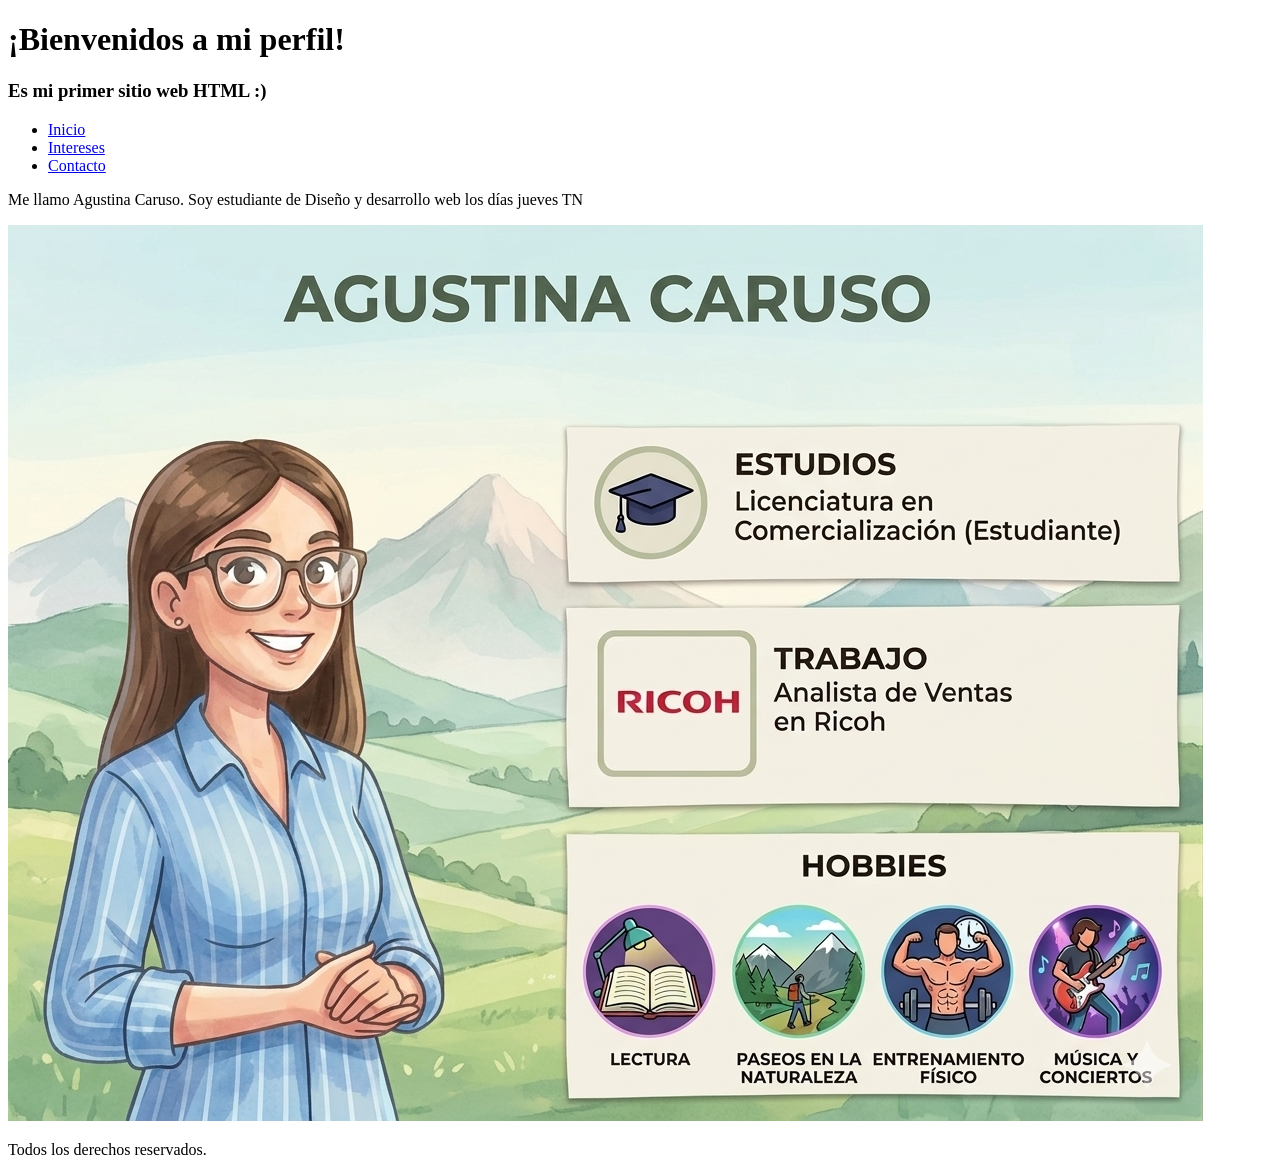
==== index.html @ 77e70bab "version1" ====
<!DOCTYPE html>
<html lang="es">
<head>
    <meta charset="UTF-8">
    <meta name="viewport" content="width=device-width, initial-scale=1.0">
    <title>Mi sitio personal :)</title>

</head>
<body>
   <header>
    <h1> ¡Bienvenidos a mi perfil!</h1>
    <h3>Es mi primer sitio web HTML :)</h3>
    <nav>
        <ul>
            <li>
                <a href="index.html">Inicio</a>
            </li>
            <li>
                <a href="intereses.html">Intereses</a>
            </li>
            <li>
                <a href="Contacto.html">Contacto</a>
            </li>
        </ul>
    </nav>
   </header>
   <main>
    <p>Me llamo Agustina Caruso. Soy estudiante de Diseño y desarrollo web los días jueves TN </p>
    <img src="img/infografia.png" alt="Un poco sobre mi">
   </main>
   <footer>
    <p>Todos los derechos reservados.</p>

   </footer> 
</body>
</html>
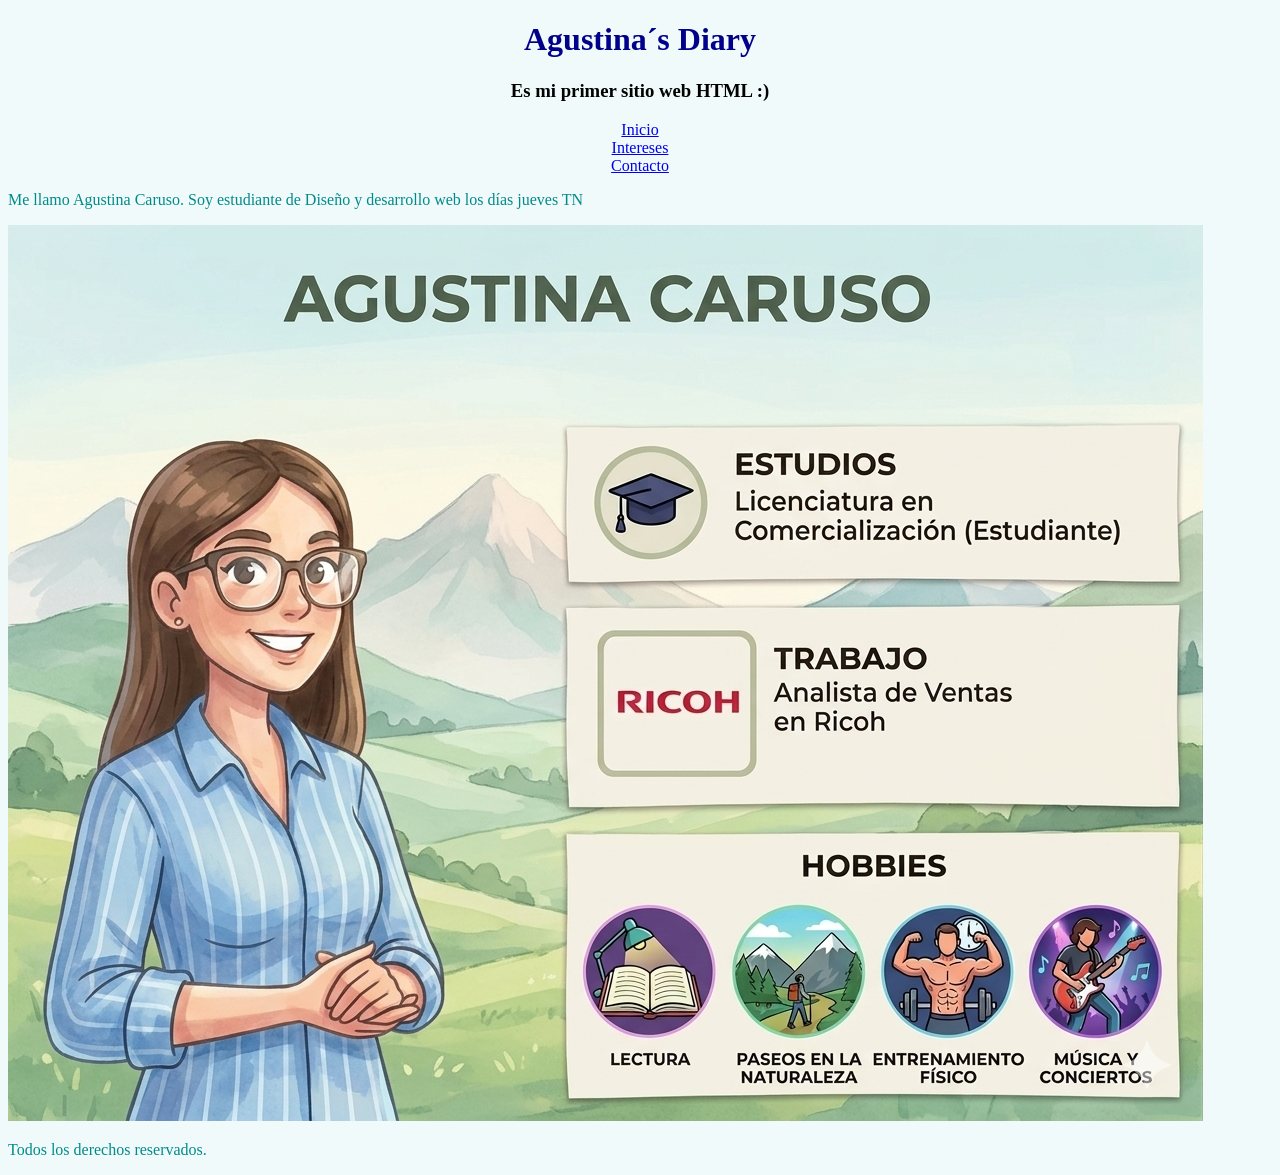
==== commit 6ab9b072: "cambie el titulo y lo centré" ====
--- a/index.html
+++ b/index.html
@@ -4,11 +4,12 @@
     <meta charset="UTF-8">
     <meta name="viewport" content="width=device-width, initial-scale=1.0">
     <title>Mi sitio personal :)</title>
+<link rel="stylesheet" href="estilos/css1.css">
 
 </head>
 <body>
    <header>
-    <h1> ¡Bienvenidos a mi perfil!</h1>
+    <h1>Agustina´s Diary</h1>
     <h3>Es mi primer sitio web HTML :)</h3>
     <nav>
         <ul>
--- a/estilos/css1.css
+++ b/estilos/css1.css
@@ -0,0 +1,18 @@
+h1 {
+   color: darkblue;
+   font-family: Cambria, Cochin, Georgia, Times, 'Times New Roman', serif;
+}
+p {
+    color: darkcyan;
+    font-family: Cambria, Cochin, Georgia, Times, 'Times New Roman', serif;
+}
+body {
+    background-color: rgb(240, 250, 250);
+}
+header {
+    text-align: center;
+}
+ul{
+    list-style: none;
+    padding: 0;
+}
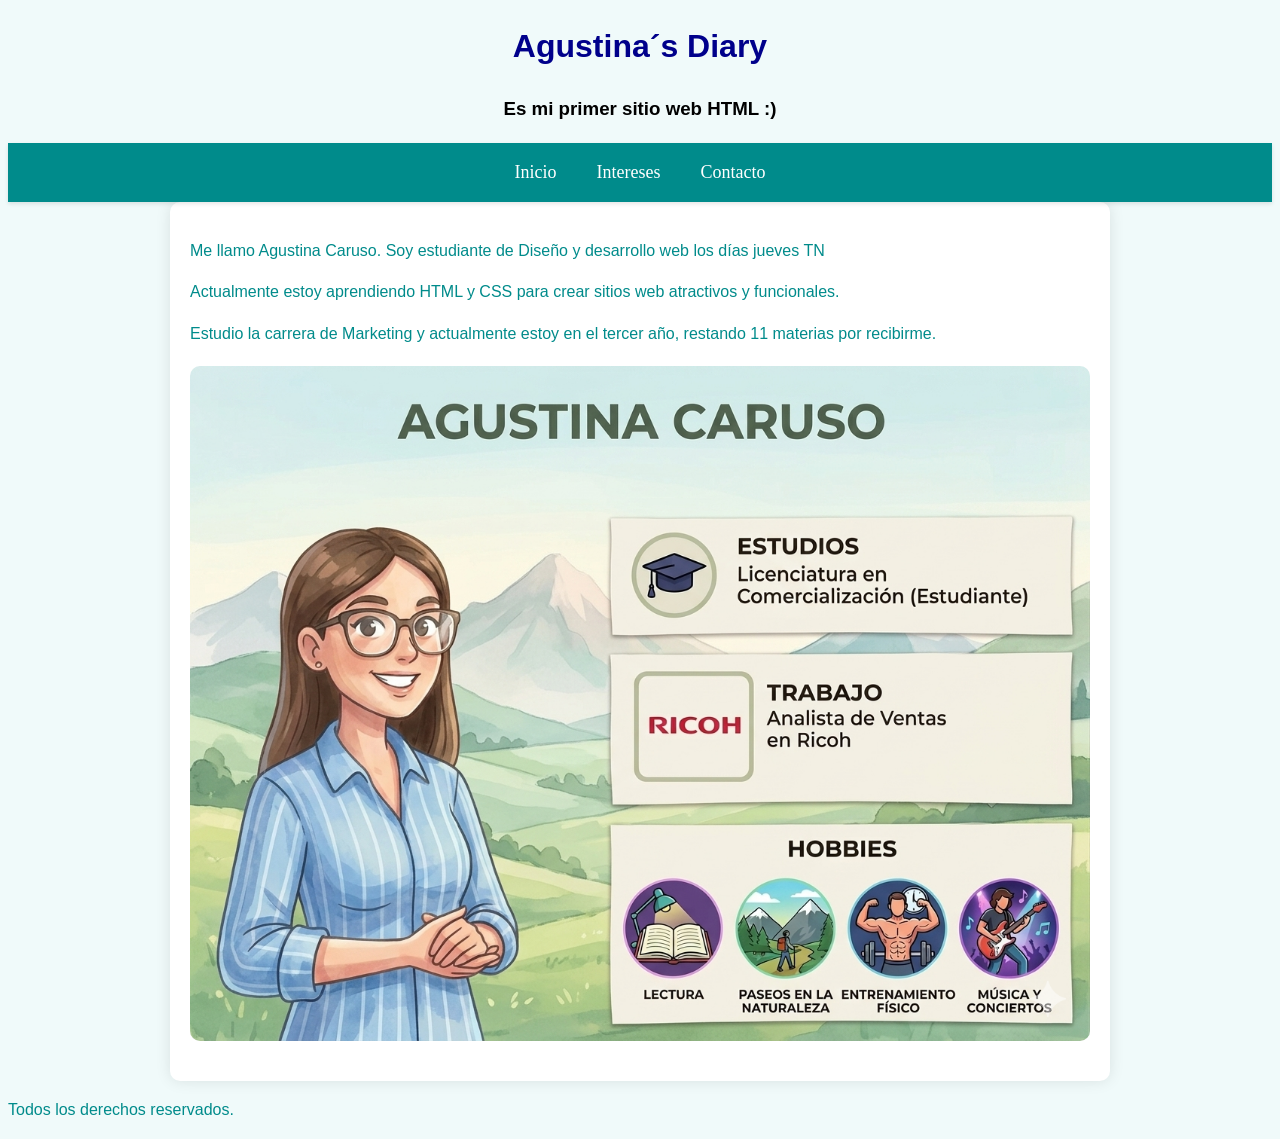
==== commit c7103b95: "Cambios CSS" ====
--- a/index.html
+++ b/index.html
@@ -14,7 +14,7 @@
     <nav>
         <ul>
             <li>
-                <a href="index.html">Inicio</a>
+                <a href="index.html" class="active">Inicio</a>
             </li>
             <li>
                 <a href="intereses.html">Intereses</a>
@@ -26,7 +26,11 @@
     </nav>
    </header>
    <main>
-    <p>Me llamo Agustina Caruso. Soy estudiante de Diseño y desarrollo web los días jueves TN </p>
+   <p>Me llamo Agustina Caruso. Soy estudiante de Diseño y desarrollo web los días jueves TN </p>
+   <p>Actualmente estoy aprendiendo HTML y CSS para crear sitios web atractivos y funcionales.</p>
+
+   
+   <p>Estudio la carrera de Marketing y actualmente estoy en el tercer año, restando 11 materias por recibirme.</p>
     <img src="img/infografia.png" alt="Un poco sobre mi">
    </main>
    <footer>
--- a/estilos/css1.css
+++ b/estilos/css1.css
@@ -1,18 +1,70 @@
 h1 {
    color: darkblue;
-   font-family: Cambria, Cochin, Georgia, Times, 'Times New Roman', serif;
+   font-family: 'Segoe UI', Tahoma, Geneva, Verdana, sans-serif;
 }
 p {
     color: darkcyan;
-    font-family: Cambria, Cochin, Georgia, Times, 'Times New Roman', serif;
+    font-family: 'Segoe UI', Tahoma, Geneva, Verdana, sans-serif
+    margin-bottom: 15px;
 }
 body {
     background-color: rgb(240, 250, 250);
+    font-family: 'Segoe UI', Tahoma, Geneva, Verdana, sans-serif;
+    line-height: 1.6;
 }
 header {
     text-align: center;
 }
-ul{
+
+img {
+max-width: 100%;
+border-radius: 10px;
+display: block;
+margin: 20px auto;
+}
+
+main {
+    background: white;
+    border-radius: 10px;
+    box-shadow: 0 0 15px rgba(0, 0, 0, 0.1); 
+     max-width: 900px;
+    margin: 0 auto;
+    padding: 20px;
+    }
+
+/* NAVBAR COMPLETO */
+nav {
+    background-color:darkcyan ;
+    padding: 15px;
+    position: sticky;
+    top: 0;
+    box-shadow: 0 2px 4px rgba(0, 0, 0, 0.1);
+}
+
+/* NAV UL */
+nav ul {
     list-style: none;
+    display: flex;
+    justify-content: center;
+    gap: 40px;
+    margin: 0;
     padding: 0;
-}+}
+
+/* LINKS */
+nav a {
+    color: white;
+    text-decoration: none;
+    font-size: 18px;
+    font-family: Cambria, Cochin, Georgia, Times, 'Times New Roman', serif;
+    transition: 0.3s;
+}
+
+nav a:hover {
+    color: rgb(240, 250, 250);
+    font-size: 20px;
+    background-color: none;
+    transform: translateY(-2px);
+}
+
+
